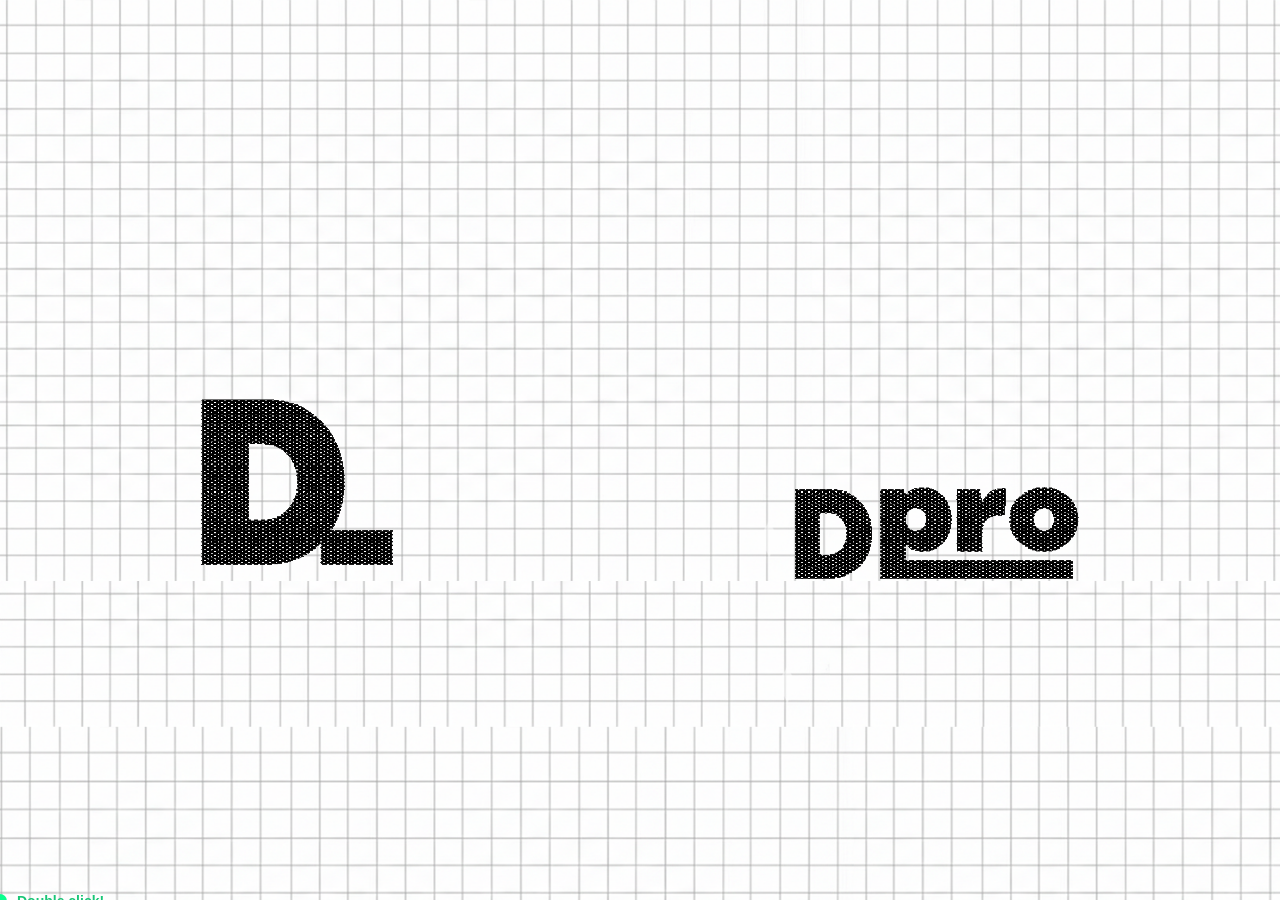
==== index.html @ 29180381 "first commit" ====
<!DOCTYPE html>
<html lang="ko">

<head>
    <meta charset="UTF-8">
    <meta name="viewport" content="width=device-width, initial-scale=1.0">
    <title>DPRO - Random Home Redirect</title>
    <script>
        document.addEventListener("DOMContentLoaded", () => {
            const homes = [
                "Home_1/Home_1.html",
                "Home_1/Home_2/Home_2.html",
                "Home_1/Home_3/Home_3.html",
                "Home_1/Home_4/Home_4.html",
                "Home_1/Home_5/index.html",
                "Home_1/Home_6/index.html",
                "Home_1/Home_7/index.html"
            ];
            const randomHome = homes[Math.floor(Math.random() * homes.length)];
            window.location.replace('./' + randomHome);
        });
    </script>
    <style>
        /* Custom Cursor CSS */
        * {
            cursor: none !important;
        }

        .custom-cursor {
            position: fixed;
            width: 14px;
            height: 14px;
            border-radius: 9999px;
            background: #09FF8E;
            transform: translate(-50%, -50%);
            pointer-events: none;
            z-index: 999999;
            display: block !important;
        }
    </style>
</head>

<body
    style="background-color: #fdfdfd; display: flex; justify-content: center; align-items: center; height: 100vh; margin: 0; font-family: sans-serif;">
    <p>Loading...</p>
    <script>
    </script>
    <script>
    </script>
    <script>
        /* Custom Cursor JS */
        (function () {
            if (document.querySelector('.custom-cursor')) return;
            const cursor = document.createElement('div');
            cursor.className = 'custom-cursor';
            document.body.appendChild(cursor);

            window.addEventListener('mousemove', (e) => {
                cursor.style.left = e.clientX + 'px';
                cursor.style.top = e.clientY + 'px';
            });
        })();
    </script>
</body>

</html>
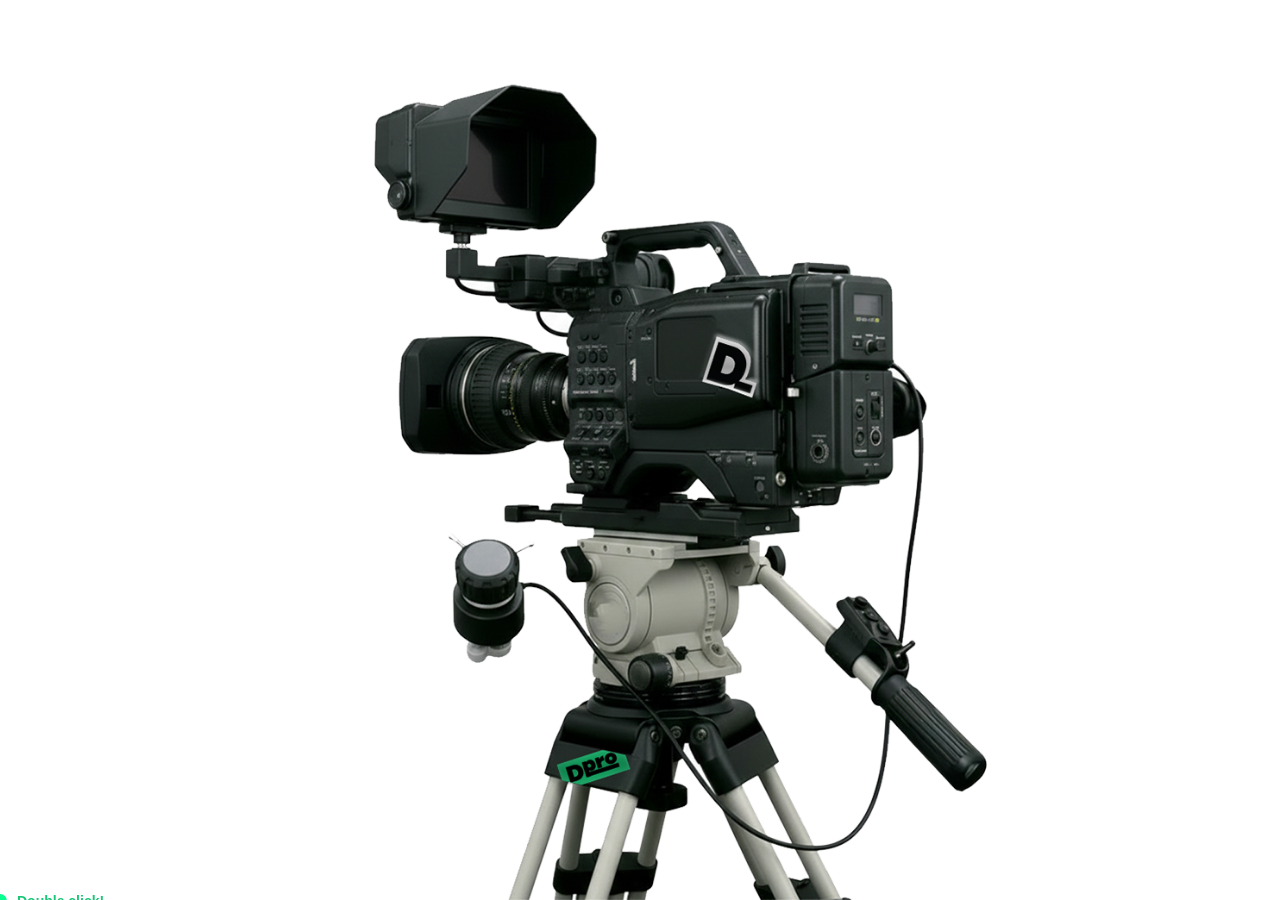
==== commit 8568213e: "home" ====
--- a/index.html
+++ b/index.html
@@ -6,7 +6,7 @@
     <meta name="viewport" content="width=device-width, initial-scale=1.0">
     <title>DPRO - Random Home Redirect</title>
     <script>
-        document.addEventListener("DOMContentLoaded", () => {
+        (function () {
             const homes = [
                 "Home_1/Home_1.html",
                 "Home_1/Home_2/Home_2.html",
@@ -18,7 +18,7 @@
             ];
             const randomHome = homes[Math.floor(Math.random() * homes.length)];
             window.location.replace('./' + randomHome);
-        });
+        })();
     </script>
     <style>
         /* Custom Cursor CSS */
